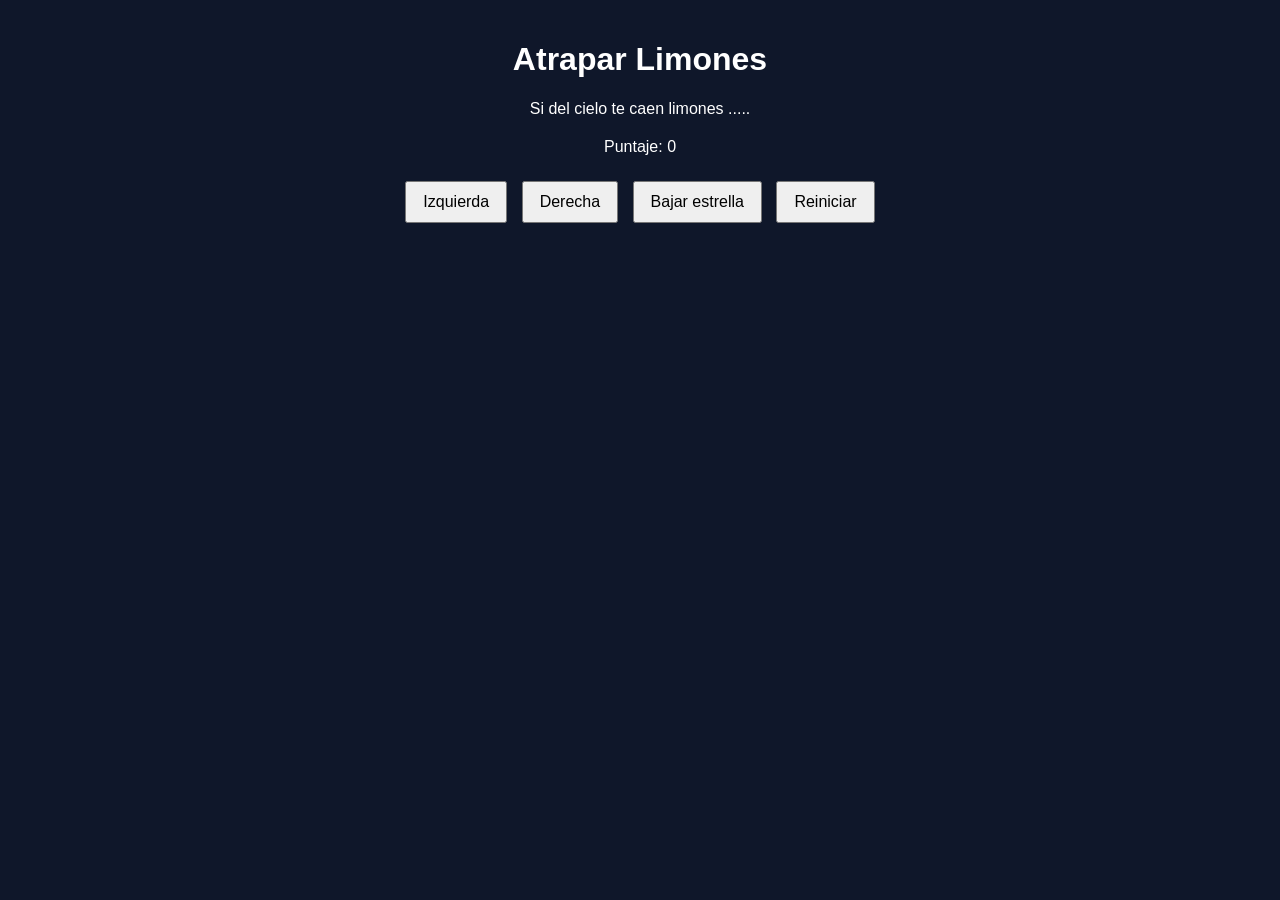
==== limones.html @ 84a99eb9 "archivos base y hoja de estilos" ====
<!DOCTYPE html>
<html>
<head>
  <title>Caza Estrellas</title>
 
 
</head>
<body>
  <div class="contenedor">
    <h1>Atrapar Limones</h1>
    <link rel="stylesheet" href="limones.css">
    <p>Si del cielo te caen limones ..... </p>
    
    <div class="panel">
      <p>Puntaje: <span id="txtPuntaje">0</span></p>
    </div>
    <div class="botones">
      <button>Izquierda</button>
      <button>Derecha</button>
      <button>Bajar estrella</button>
      <button>Reiniciar</button>
    </div>
  </div>

</body>
</html>
---- limones.css ----
body {
  font-family: Arial, sans-serif;
  background-color: #0f172a;
  color: white;
  text-align: center;
  margin: 0;
  padding: 20px;
}

.contenedor {
  max-width: 800px;
  margin: 0 auto;
}

canvas {
  background-color: #111827;
  border: 3px solid #38bdf8;
  display: block;
  margin: 20px auto;
}

.panel {
  margin: 20px 0;
}

.botones button {
  margin: 5px;
  padding: 10px 16px;
  font-size: 16px;
  cursor: pointer;
}
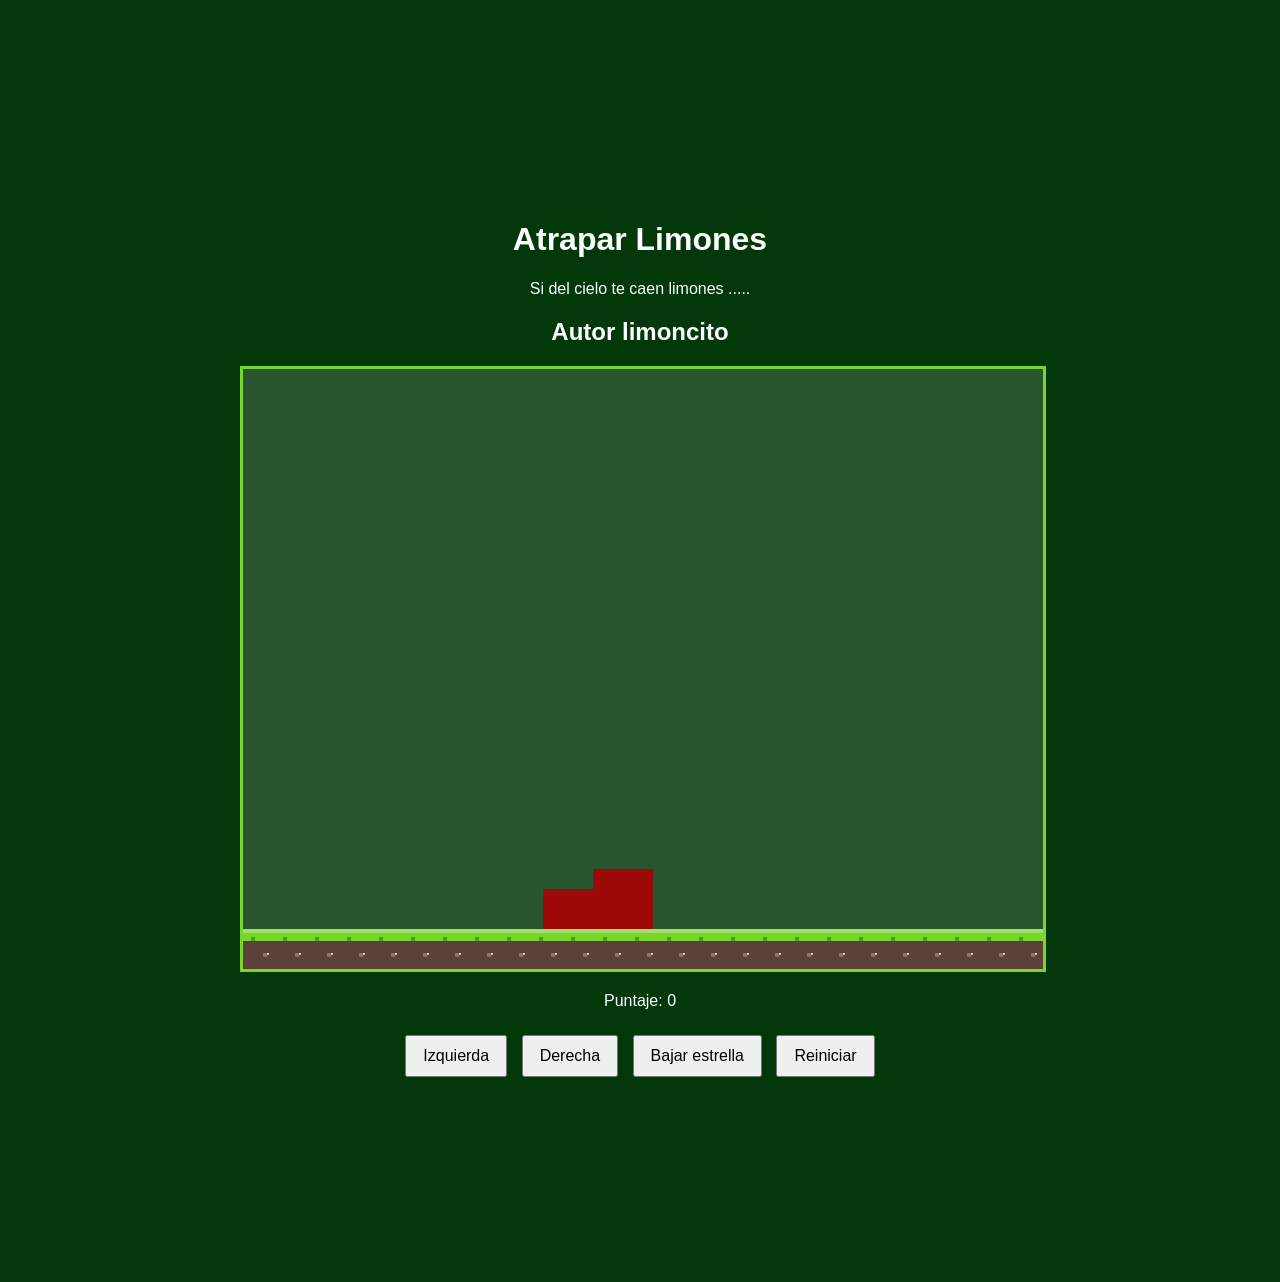
==== commit 6562889d: "agregar suelo y diseño de personaje" ====
--- a/limones.html
+++ b/limones.html
@@ -5,12 +5,13 @@
  
  
 </head>
-<body>
+<body onload="iniciarJuego()">
   <div class="contenedor">
     <h1>Atrapar Limones</h1>
     <link rel="stylesheet" href="limones.css">
     <p>Si del cielo te caen limones ..... </p>
-    
+    <h2>Autor limoncito</h2>
+    <canvas id="areaJuego" width="800" height="600"></canvas>
     <div class="panel">
       <p>Puntaje: <span id="txtPuntaje">0</span></p>
     </div>
@@ -21,6 +22,6 @@
       <button>Reiniciar</button>
     </div>
   </div>
-
+<script src="limones.js"></script>
 </body>
 </html>  
--- a/limones.css
+++ b/limones.css
@@ -1,10 +1,10 @@
 body {
   font-family: Arial, sans-serif;
-  background-color: #0f172a;
+  background-color: #03380a;
   color: white;
   text-align: center;
   margin: 0;
-  padding: 20px;
+  padding: 200px;
 }
 
 .contenedor {
@@ -13,8 +13,8 @@
 }
 
 canvas {
-  background-color: #111827;
-  border: 3px solid #38bdf8;
+  background-color: #d4d4d42d;
+  border: 3px solid #78d62c;
   display: block;
   margin: 20px auto;
 }
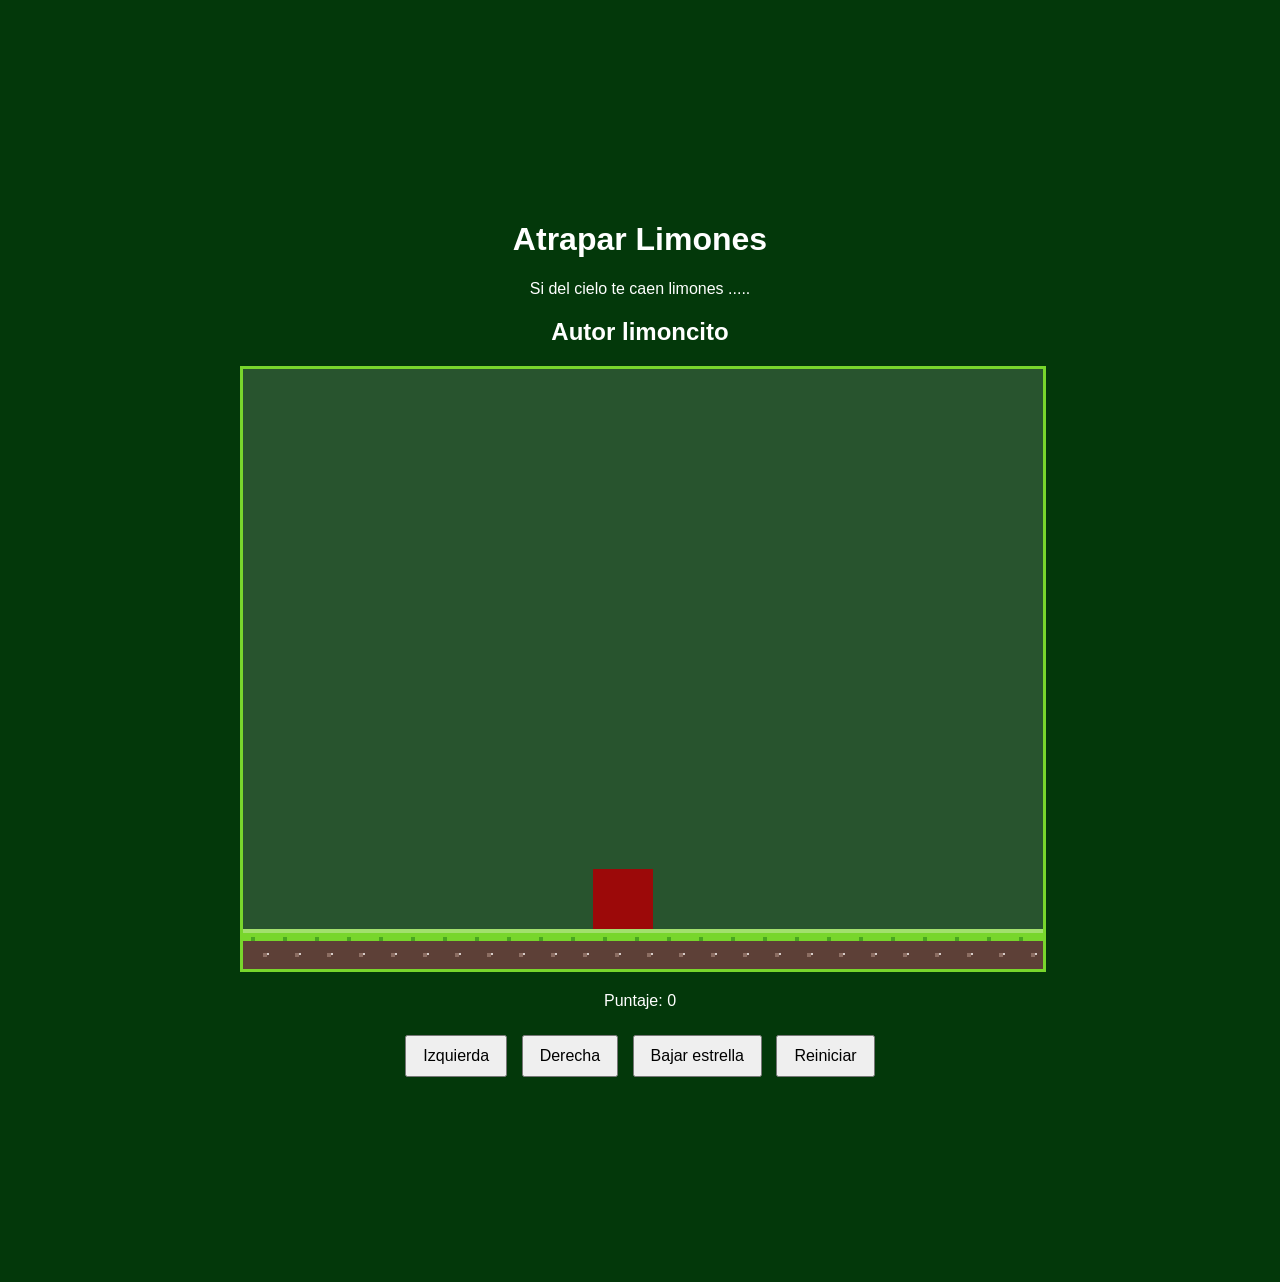
==== commit f174a2f5: "movimiento al personaje" ====
--- a/limones.html
+++ b/limones.html
@@ -16,10 +16,10 @@
       <p>Puntaje: <span id="txtPuntaje">0</span></p>
     </div>
     <div class="botones">
-      <button>Izquierda</button>
-      <button>Derecha</button>
-      <button>Bajar estrella</button>
-      <button>Reiniciar</button>
+      <button onclick="moverIzquierda()">Izquierda</button>
+      <button onclick="moverDerecha()">Derecha</button>
+      <button onclick="bajarEstrella()">Bajar estrella</button>
+      <button onclick="reiniciar()">Reiniciar</button>
     </div>
   </div>
 <script src="limones.js"></script>
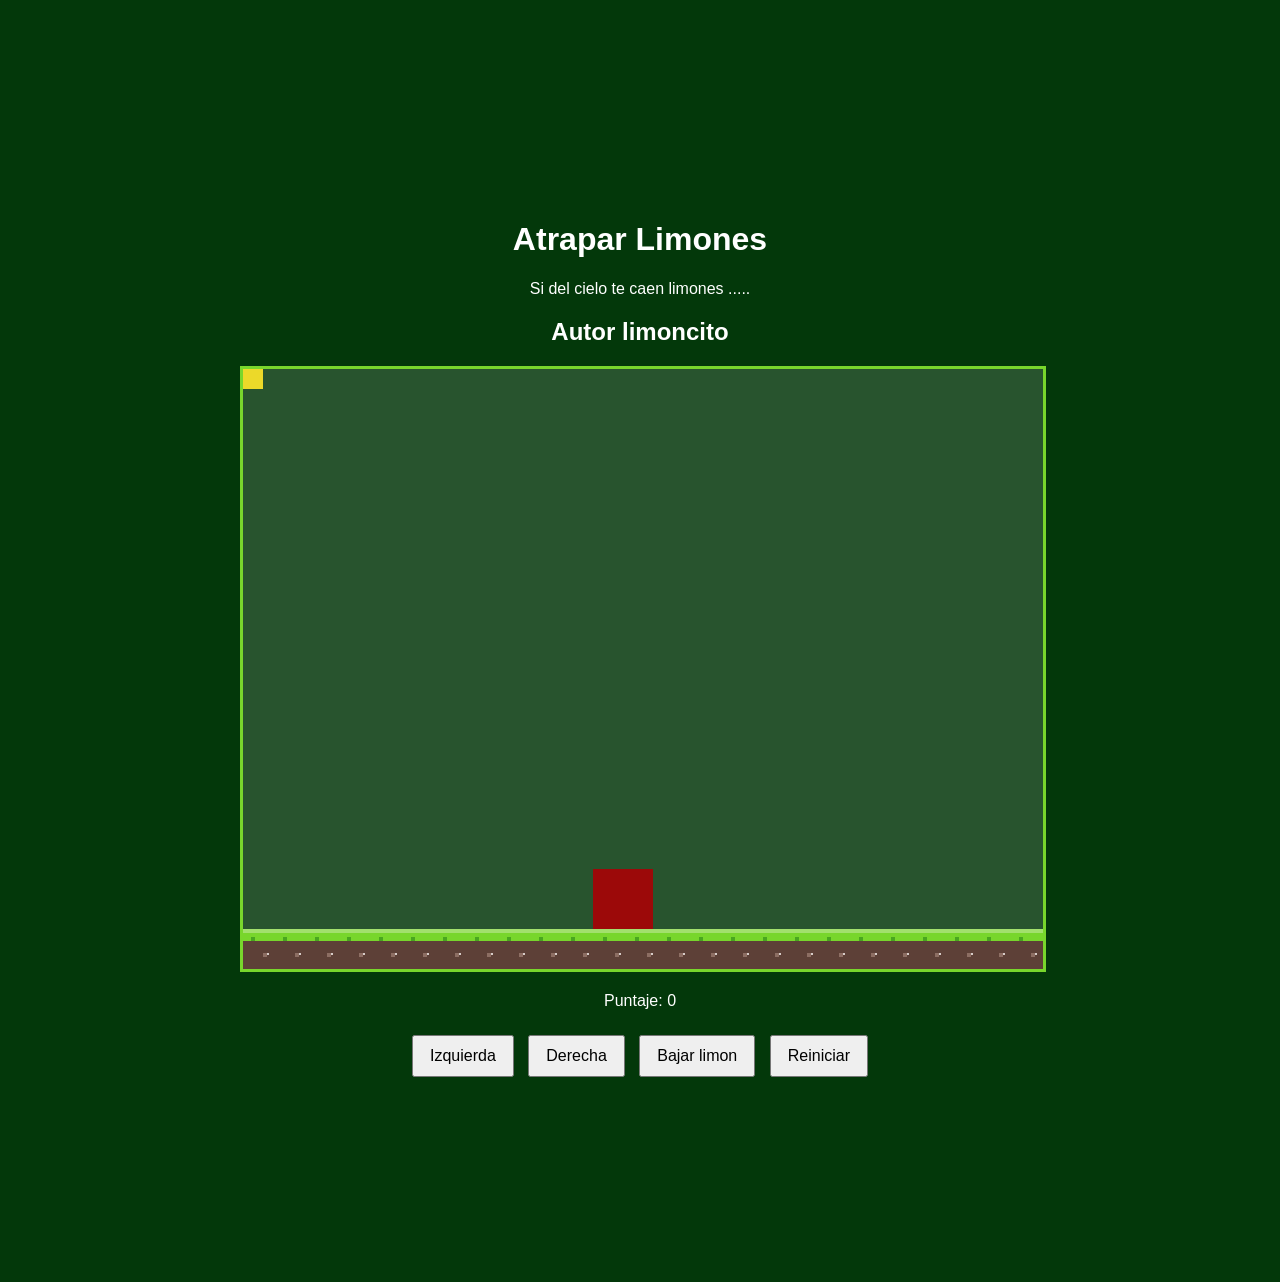
==== commit f1a80db0: "agregar limon" ====
--- a/limones.html
+++ b/limones.html
@@ -18,7 +18,7 @@
     <div class="botones">
       <button onclick="moverIzquierda()">Izquierda</button>
       <button onclick="moverDerecha()">Derecha</button>
-      <button onclick="bajarEstrella()">Bajar estrella</button>
+      <button onclick="bajarLimones()">Bajar limon</button>
       <button onclick="reiniciar()">Reiniciar</button>
     </div>
   </div>
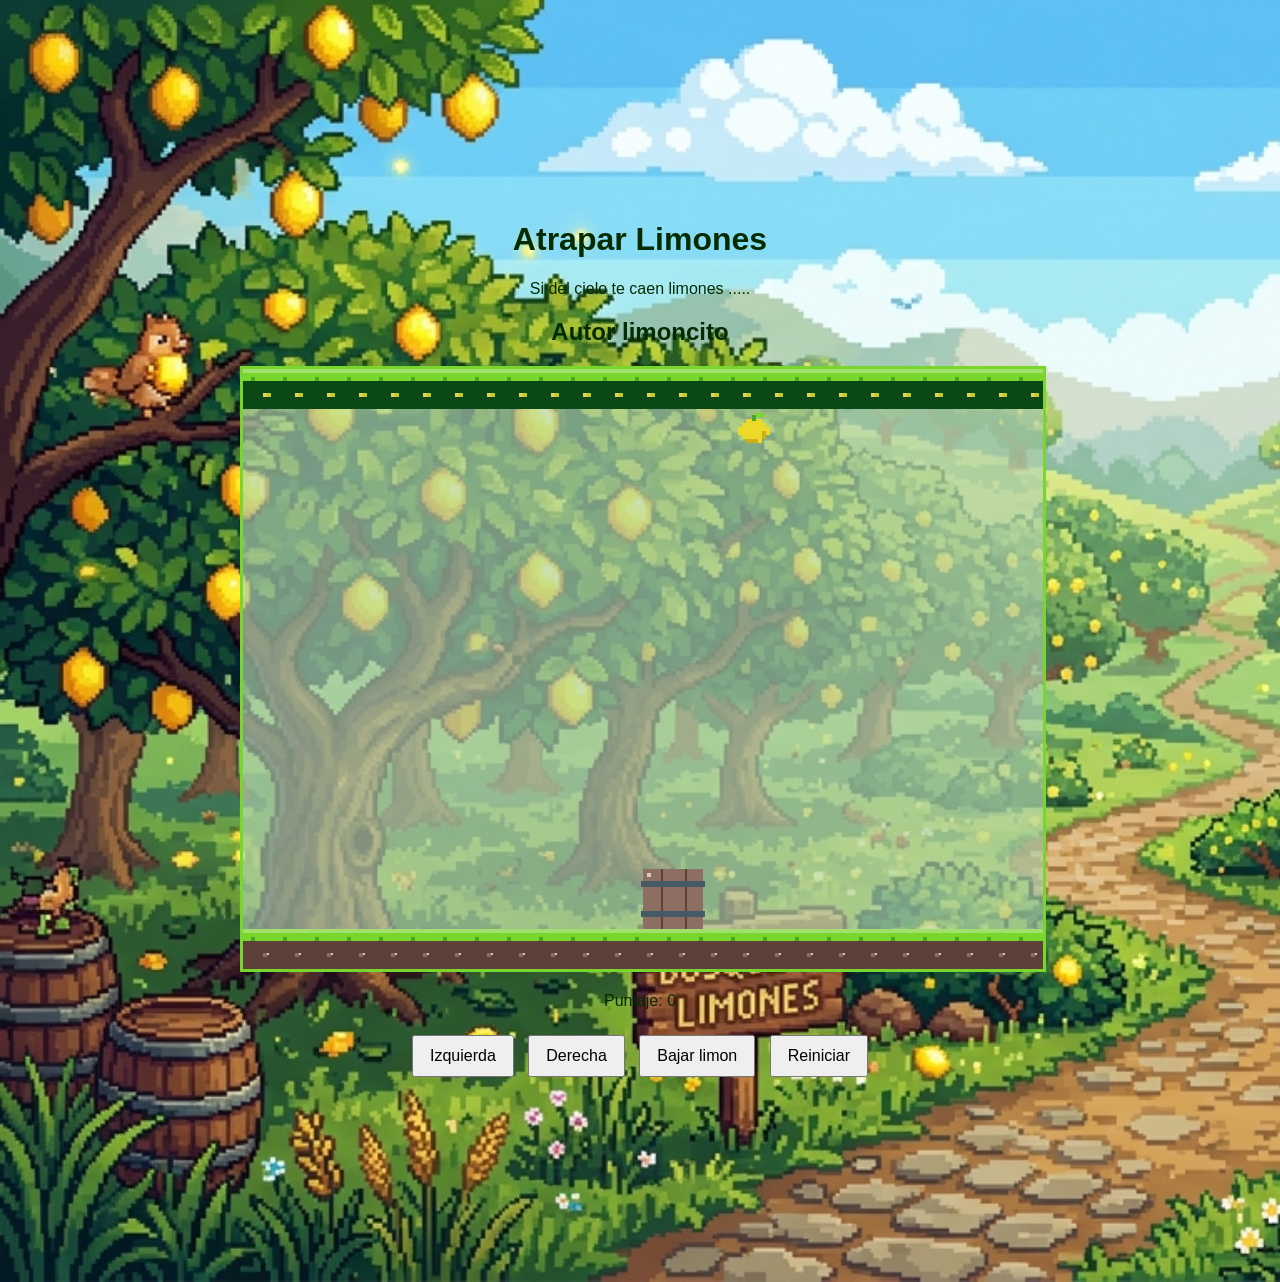
==== commit 9ed60a3a: "limon aleatorio" ====
--- a/limones.html
+++ b/limones.html
@@ -23,5 +23,6 @@
     </div>
   </div>
 <script src="limones.js"></script>
+<script src="utils.js"></script>
 </body>
 </html>  
--- a/limones.css
+++ b/limones.css
@@ -1,7 +1,10 @@
 body {
-  font-family: Arial, sans-serif;
-  background-color: #03380a;
-  color: white;
+  font-family: 'Fredoka', sans-serif;
+  font-size: medium;
+  background-image:url(Gemini_Generated_Image_ppl900ppl900ppl9.png);
+  background-size: cover; 
+  background-repeat: no-repeat;
+  color: rgb(4, 43, 2);
   text-align: center;
   margin: 0;
   padding: 200px;
@@ -13,7 +16,7 @@
 }
 
 canvas {
-  background-color: #d4d4d42d;
+  background-color: #b2d4b0a9;
   border: 3px solid #78d62c;
   display: block;
   margin: 20px auto;
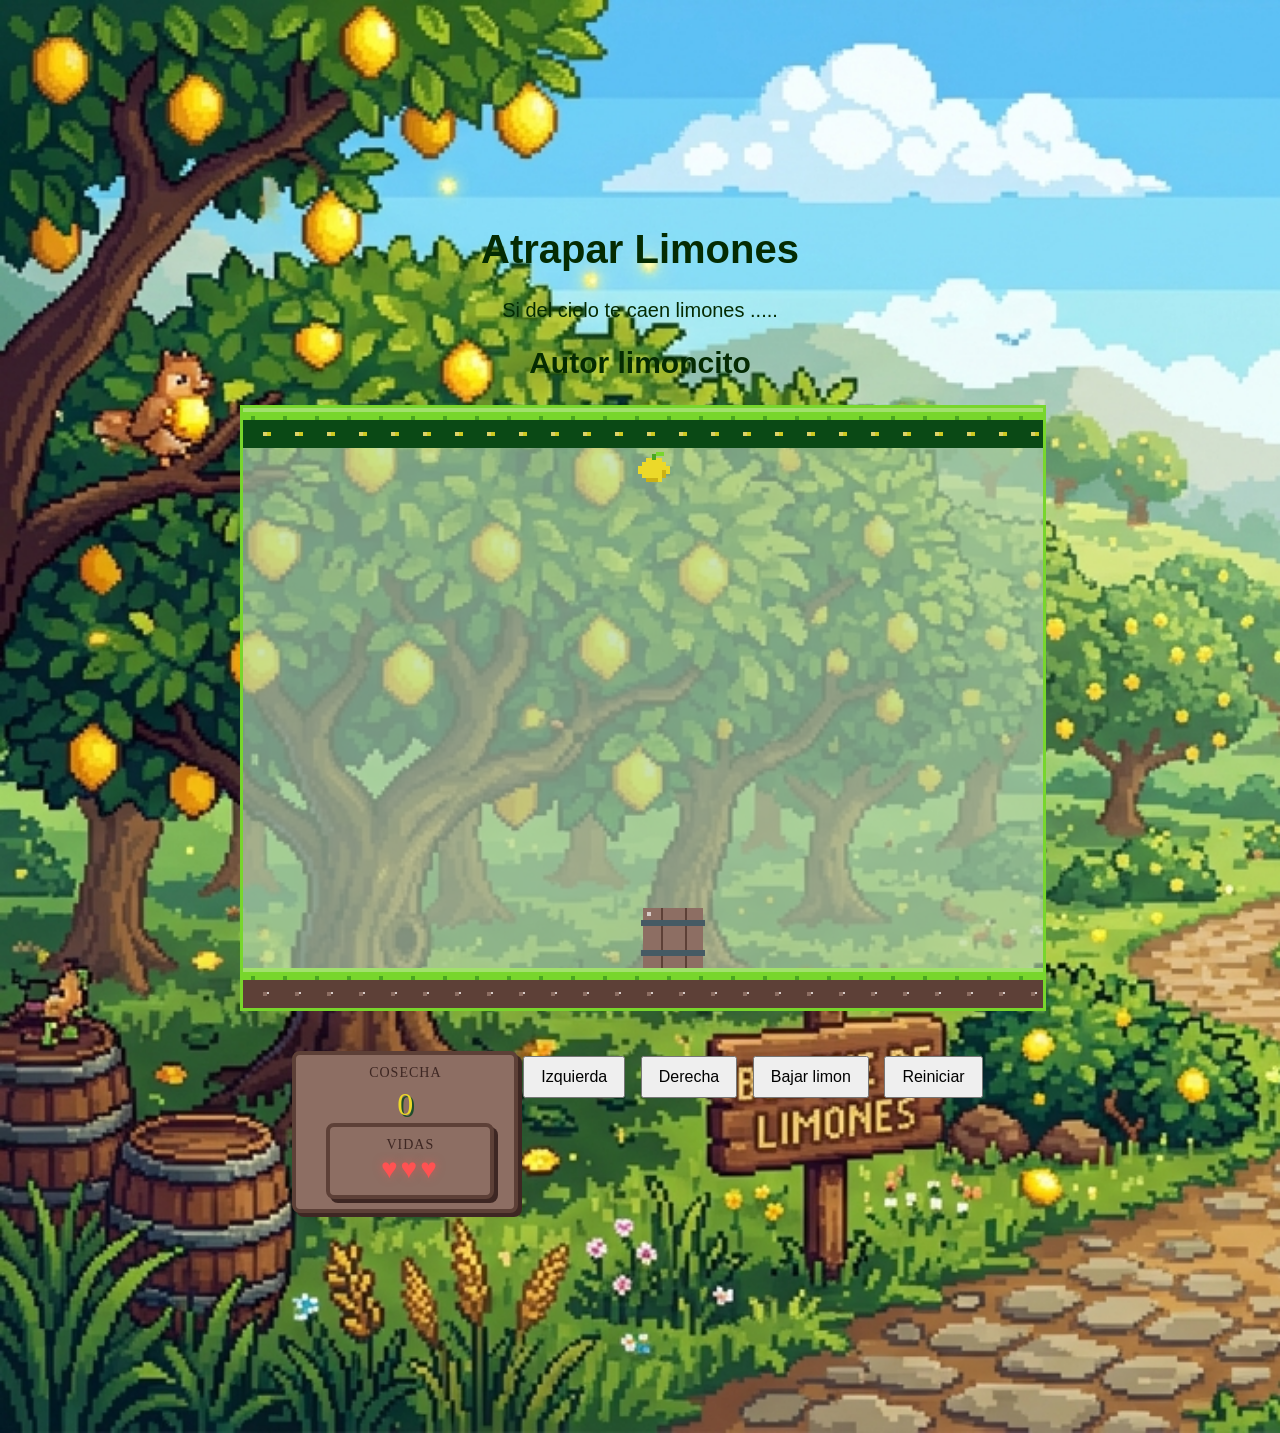
==== commit 5dfe6097: "punntos y vidas" ====
--- a/limones.html
+++ b/limones.html
@@ -13,8 +13,18 @@
     <h2>Autor limoncito</h2>
     <canvas id="areaJuego" width="800" height="600"></canvas>
     <div class="panel">
-      <p>Puntaje: <span id="txtPuntaje">0</span></p>
+      <div class="panel">
+    <div class="caja-madera">
+        <p>COSECHA</p>
+        <span id="txtPuntaje">0</span>
+    
+    <div class="caja-madera" style="margin-left: 10px;">
+        <p>VIDAS</p>
+        <span id="txtVidas" style="color: #ff5252;">♥♥♥</span>
     </div>
+</div>
+
+
     <div class="botones">
       <button onclick="moverIzquierda()">Izquierda</button>
       <button onclick="moverDerecha()">Derecha</button>
--- a/limones.css
+++ b/limones.css
@@ -1,6 +1,6 @@
 body {
   font-family: 'Fredoka', sans-serif;
-  font-size: medium;
+  font-size: 20px;
   background-image:url(Gemini_Generated_Image_ppl900ppl900ppl9.png);
   background-size: cover; 
   background-repeat: no-repeat;
@@ -31,4 +31,47 @@
   padding: 10px 16px;
   font-size: 16px;
   cursor: pointer;
+}
+
+@import url('https://fonts.googleapis.com/css2?family=Luckiest+Guy&display=swap');
+
+.panel {
+    display: flex;
+    justify-content: center;
+    margin-bottom: 10px;
+}
+
+.caja-madera {
+    background-color: #8d6e63; /* Café madera claro */
+    border: 4px solid #5d4037; /* Café madera oscuro */
+    padding: 10px 20px;
+    border-radius: 8px; /* Bordes ligeramente redondeados */
+    box-shadow: 4px 4px 0px #3e2723; /* Sombra sólida tipo pixel art */
+    text-align: center;
+    min-width: 120px;
+}
+
+.caja-madera p {
+    margin: 0;
+    font-family: 'Luckiest Guy', cursive;
+    color: #3e2723;
+    font-size: 14px;
+    letter-spacing: 1px;
+}
+
+#txtPuntaje {
+    display: block;
+    font-family: 'Luckiest Guy', cursive;
+    font-size: 32px; /* Letra mucho más grande */
+    color: #ecd929; /* Amarillo limón */
+    text-shadow: 2px 2px 0px #1e4d2b; /* Borde oscuro para que resalte */
+    margin-top: 5px;
+}
+
+#txtVidas {
+    font-family: 'Luckiest Guy', cursive;
+    font-size: 28px;
+    letter-spacing: 3px;
+    /* Efecto de brillo para los corazones */
+    text-shadow: 0 0 10px rgba(255, 82, 82, 0.5);
 }
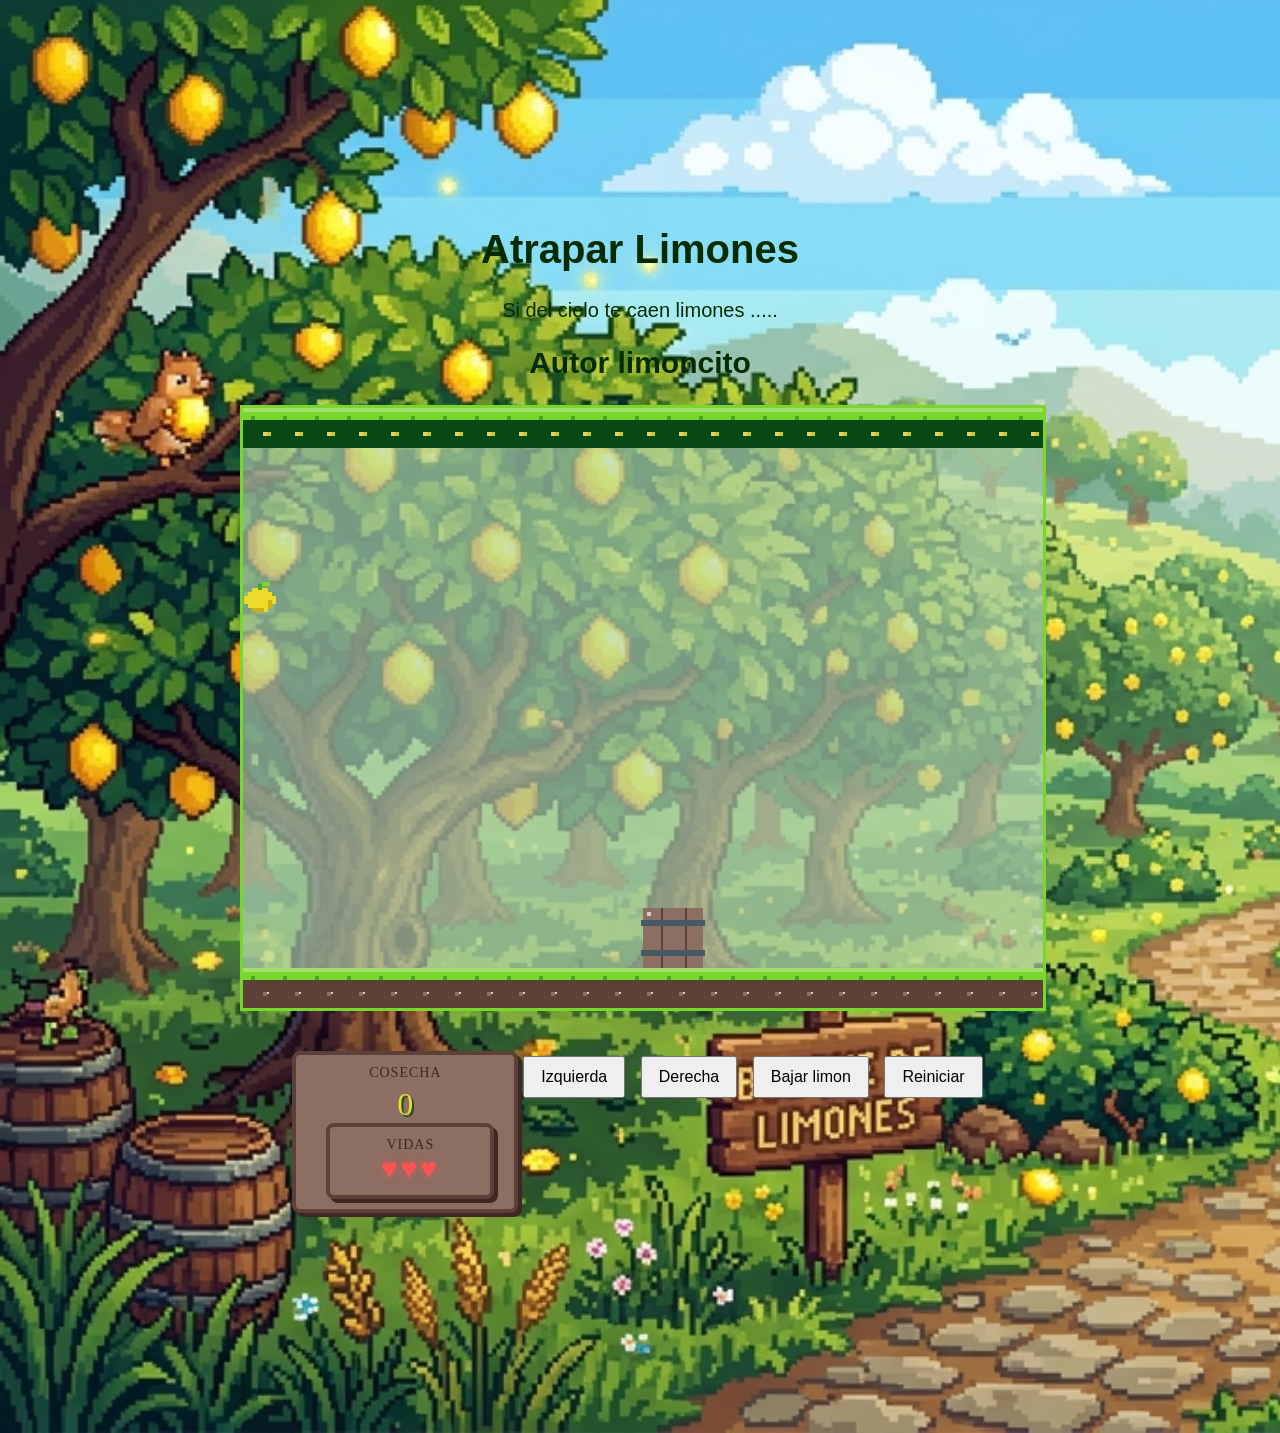
==== commit 0c2deec3: "detener intervalo y boton reinicio" ====
--- a/limones.html
+++ b/limones.html
@@ -29,7 +29,7 @@
       <button onclick="moverIzquierda()">Izquierda</button>
       <button onclick="moverDerecha()">Derecha</button>
       <button onclick="bajarLimones()">Bajar limon</button>
-      <button onclick="reiniciar()">Reiniciar</button>
+      <button onclick="reiniciarJuego()">Reiniciar</button>
     </div>
   </div>
 <script src="limones.js"></script>
